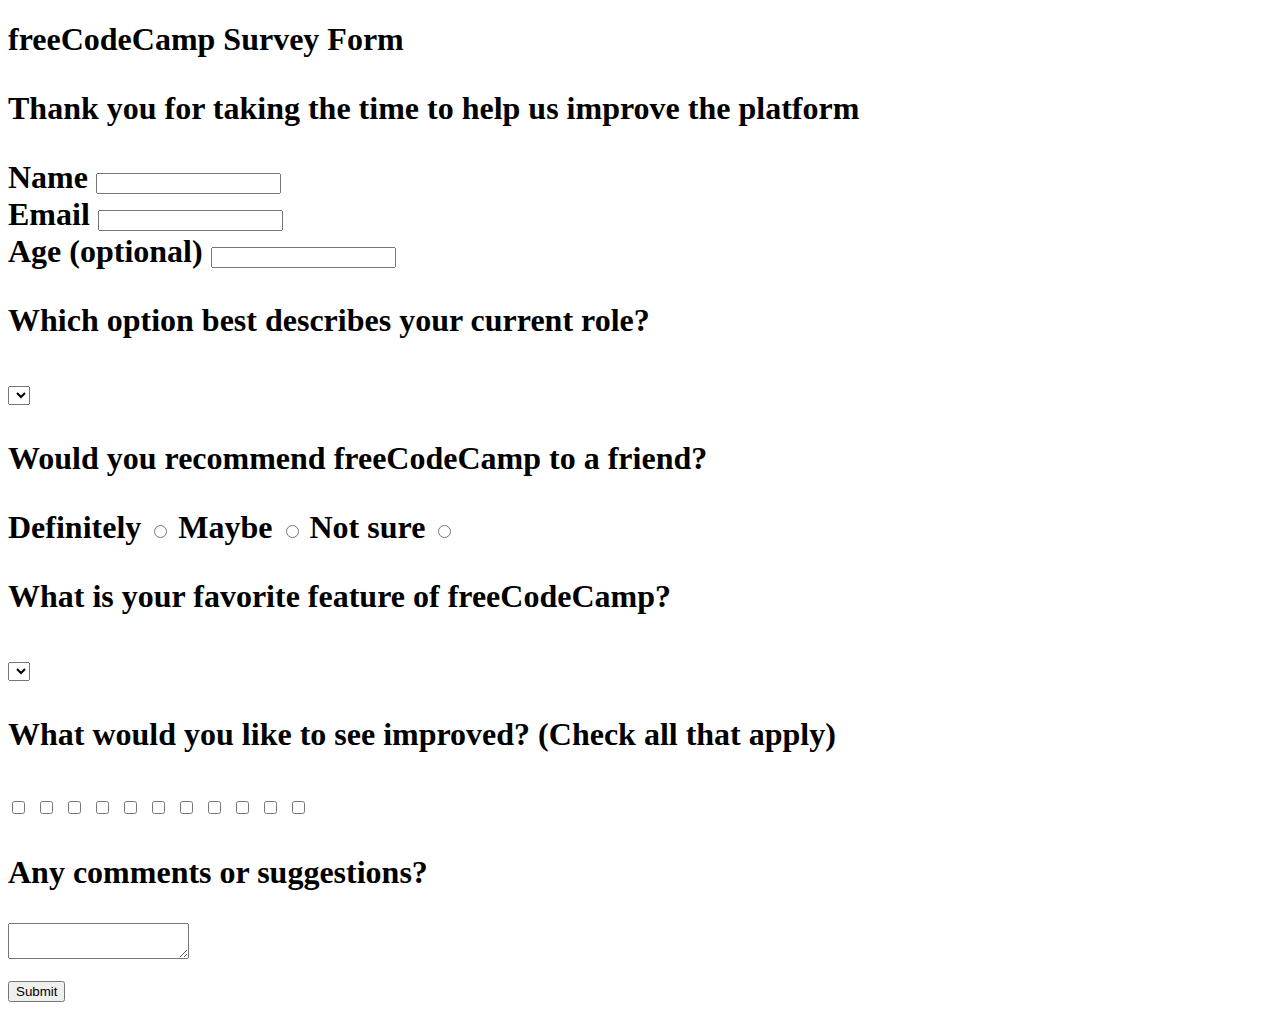
==== freeCodeCamp Survey Form/index.html @ 5b6fc9d6 "Create index.html" ====
<!DOCTYPE html>
<html lang="en">
<head>
    <meta charset="UTF-8">
    <meta http-equiv="X-UA-Compatible" content="IE=edge">
    <meta name="viewport" content="width=device-width, initial-scale=1.0">
    <link rel="stylesheet" href="styles.css">
    <title>freeCodeCamp Survey Form</title>
</head>
<body>
    <h1 id="title">freeCodeCamp Survey Form<h1>
        <p id="description">Thank you for taking the time to help us improve the platform</p>
        <form id="survey-form">
          <div><label>Name <input></label></div>
          <div><label>Email <input></label></div>
          <div><label>Age (optional) <input></label></div>
          <div>
                <p>Which option best describes your current role?</p>  
            <select>
                    <option></option>
                    <option></option>
                    <option></option>
                    <option></option>
                    <option></option>
                    <option></option>
            </select>
          </div>
           <div>
                <p>Would you recommend freeCodeCamp to a friend?</p>
                <label>Definitely <input type="radio"></label>
                <label>Maybe <input type="radio"></label>
                <label>Not sure <input type="radio"></label>
           </div>
           <div>
            <p>What is your favorite feature of freeCodeCamp?</p>  
                <select>
                    <option></option>
                    <option></option>
                    <option></option>
                    <option></option>
                    <option></option>
                </select>
           </div>
           <div>
                <p>What would you like to see improved? (Check all that apply)</p>
                <label><input type="checkbox"></label>
                <label><input type="checkbox"></label>
                <label><input type="checkbox"></label>
                <label><input type="checkbox"></label>
                <label><input type="checkbox"></label>
                <label><input type="checkbox"></label>
                <label><input type="checkbox"></label>
                <label><input type="checkbox"></label>
                <label><input type="checkbox"></label>
                <label><input type="checkbox"></label>
                <label><input type="checkbox"></label>
           </div>
           <div>
                <p>Any comments or suggestions?</p>
                <label><textarea></textarea></label>
           </div>
           <div>
            <button>Submit</button>
           </div>
        </form>
</body>
</html>
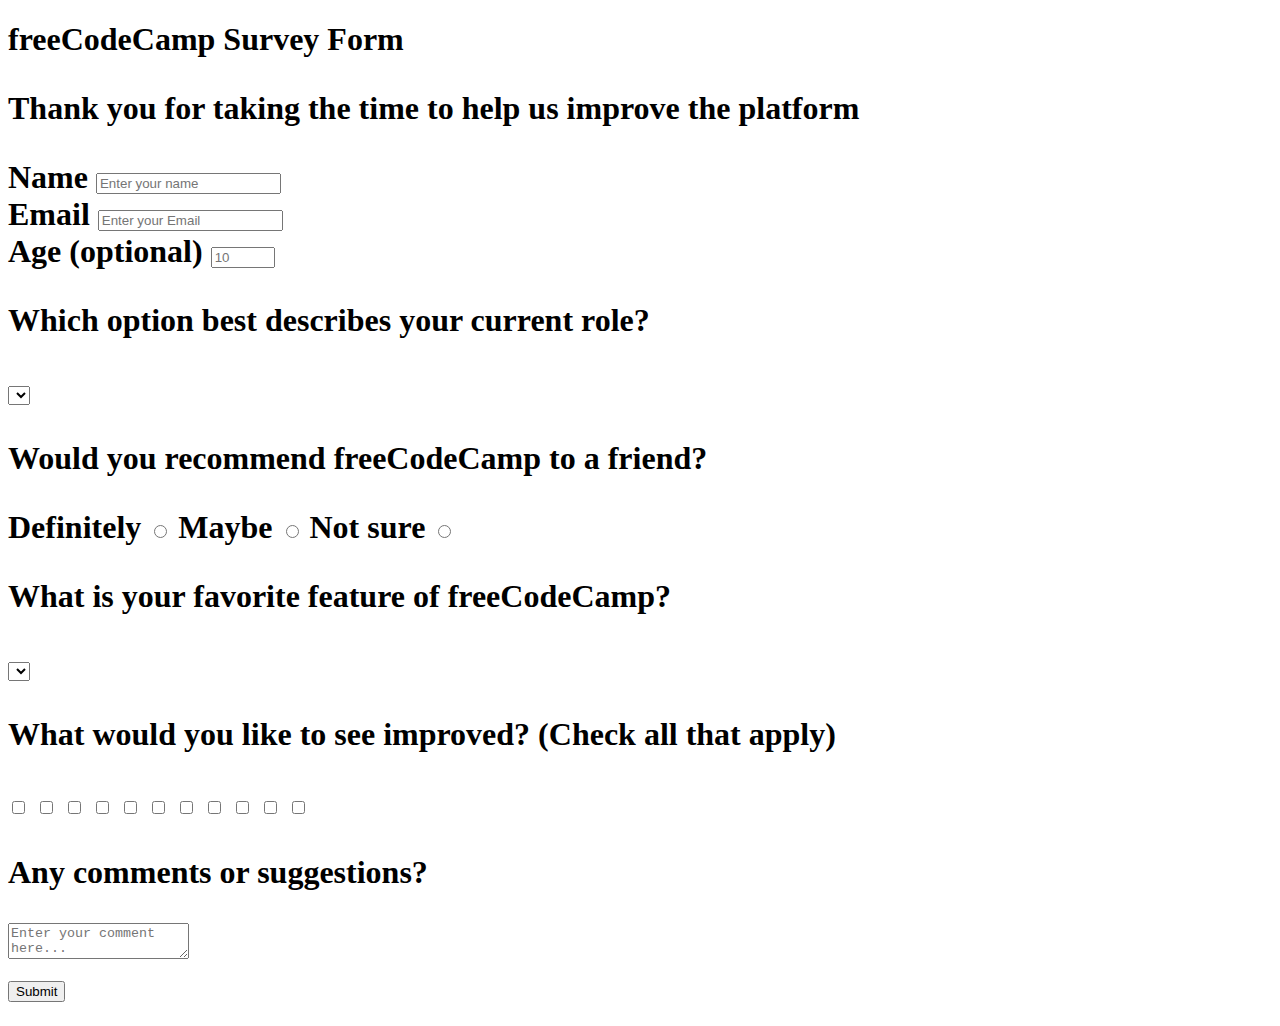
==== commit 41c961c8: "Update index.html" ====
--- a/freeCodeCamp Survey Form/index.html
+++ b/freeCodeCamp Survey Form/index.html
@@ -11,12 +11,12 @@
     <h1 id="title">freeCodeCamp Survey Form<h1>
         <p id="description">Thank you for taking the time to help us improve the platform</p>
         <form id="survey-form">
-          <div><label>Name <input></label></div>
-          <div><label>Email <input></label></div>
-          <div><label>Age (optional) <input></label></div>
+          <div><label id="name-label" for="name">Name <input id="name" type="text" placeholder="Enter your name" required></label></div>
+          <div><label id="email-label" for="email">Email <input id="email" type="email" placeholder="Enter your Email" required></label></div>
+          <div><label id="number-label" for="number">Age (optional) <input id="number" placeholder="10" type="number" pattern="[a-z0-5]{8,}" min="13" max="120" required></label></div>
           <div>
                 <p>Which option best describes your current role?</p>  
-            <select>
+            <select id="dropdown">
                     <option></option>
                     <option></option>
                     <option></option>
@@ -33,7 +33,7 @@
            </div>
            <div>
             <p>What is your favorite feature of freeCodeCamp?</p>  
-                <select>
+                <select id="dropdown">
                     <option></option>
                     <option></option>
                     <option></option>
@@ -57,10 +57,10 @@
            </div>
            <div>
                 <p>Any comments or suggestions?</p>
-                <label><textarea></textarea></label>
+                <label><textarea placeholder="Enter your comment here..."></textarea></label>
            </div>
            <div>
-            <button>Submit</button>
+            <button id="submit">Submit</button>
            </div>
         </form>
 </body>
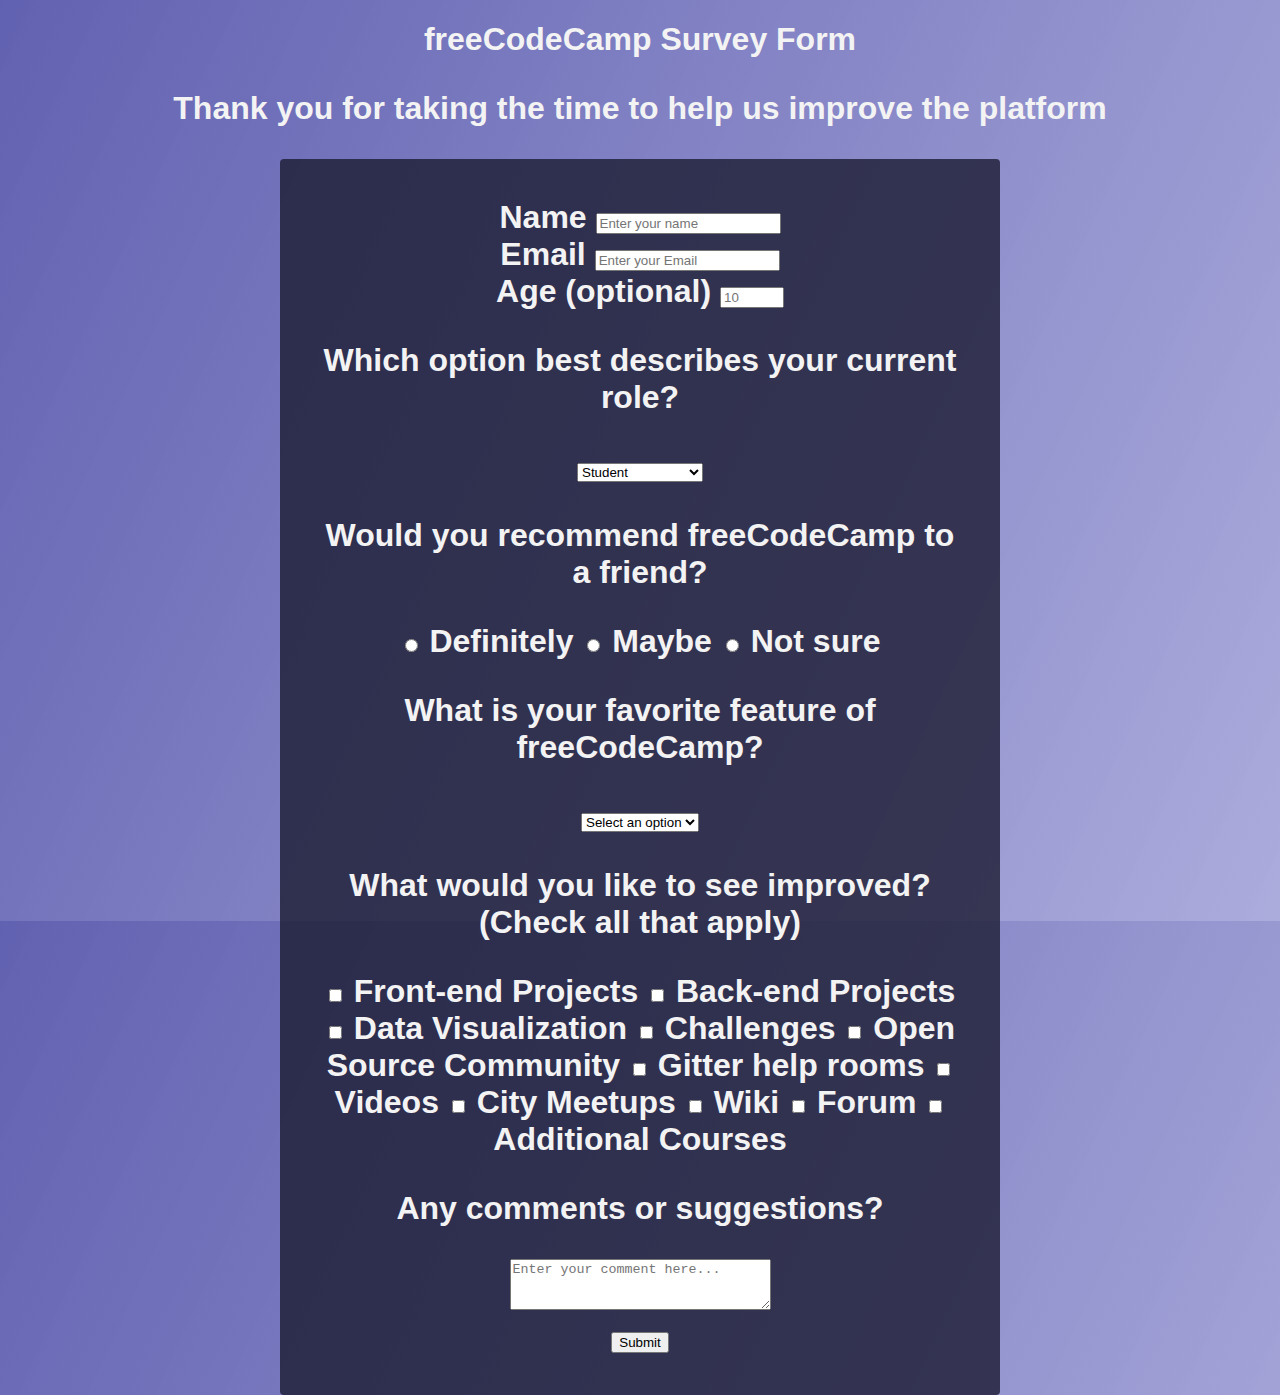
==== commit c81d7a8c: "Update index.html" ====
--- a/freeCodeCamp Survey Form/index.html
+++ b/freeCodeCamp Survey Form/index.html
@@ -17,47 +17,46 @@
           <div>
                 <p>Which option best describes your current role?</p>  
             <select id="dropdown">
-                    <option></option>
-                    <option></option>
-                    <option></option>
-                    <option></option>
-                    <option></option>
-                    <option></option>
+                    <option value="">Student</option>
+                    <option value="1">Full Time Job</option>
+                    <option value="2">Full Time Learner</option>
+                    <option value="3">Prefer not to say</option>
+                    <option value="4">Other</option>
             </select>
           </div>
            <div>
                 <p>Would you recommend freeCodeCamp to a friend?</p>
-                <label>Definitely <input type="radio"></label>
-                <label>Maybe <input type="radio"></label>
-                <label>Not sure <input type="radio"></label>
+                <label><input type="radio"  name="recommend" value="Definitely"> Definitely</label>
+                <label><input type="radio"  name="recommend" value="Maybe"> Maybe</label>
+                <label><input type="radio"  name="recommend" value="Not sure"> Not sure</label>
            </div>
            <div>
             <p>What is your favorite feature of freeCodeCamp?</p>  
                 <select id="dropdown">
-                    <option></option>
-                    <option></option>
-                    <option></option>
-                    <option></option>
-                    <option></option>
+                    <option value="">Select an option</option>
+                    <option value="1">Challenges</option>
+                    <option value="2">Projects</option>
+                    <option value="3">Community</option>
+                    <option value="4">Open Source</option>
                 </select>
            </div>
            <div>
                 <p>What would you like to see improved? (Check all that apply)</p>
-                <label><input type="checkbox"></label>
-                <label><input type="checkbox"></label>
-                <label><input type="checkbox"></label>
-                <label><input type="checkbox"></label>
-                <label><input type="checkbox"></label>
-                <label><input type="checkbox"></label>
-                <label><input type="checkbox"></label>
-                <label><input type="checkbox"></label>
-                <label><input type="checkbox"></label>
-                <label><input type="checkbox"></label>
-                <label><input type="checkbox"></label>
+                <label><input type="checkbox" name="prefer" value="Front-end Projects"> Front-end Projects </label>
+                <label><input type="checkbox" name="prefer" value="Back-end Projects"> Back-end Projects</label>
+                <label><input type="checkbox" name="prefer" value="Data Visualization"> Data Visualization</label>
+                <label><input type="checkbox" name="prefer" value="Challenges"> Challenges</label>
+                <label><input type="checkbox" name="prefer" value="Open Source Community"> Open Source Community</label>
+                <label><input type="checkbox" name="prefer" value="Gitter help rooms"> Gitter help rooms</label>
+                <label><input type="checkbox" name="prefer" value="Videos"> Videos</label>
+                <label><input type="checkbox" name="prefer" value="City Meetups"> City Meetups</label>
+                <label><input type="checkbox" name="prefer" value="Wiki"> Wiki</label>
+                <label><input type="checkbox" name="prefer" value="Forum"> Forum</label>
+                <label><input type="checkbox" name="prefer" value="Additional Courses"> Additional Courses</label>
            </div>
            <div>
                 <p>Any comments or suggestions?</p>
-                <label><textarea placeholder="Enter your comment here..."></textarea></label>
+                <label><textarea name="comment" rows="3" cols="30" placeholder="Enter your comment here..."></textarea></label>
            </div>
            <div>
             <button id="submit">Submit</button>
--- a/freeCodeCamp Survey Form/styles.css
+++ b/freeCodeCamp Survey Form/styles.css
@@ -0,0 +1,23 @@
+body {
+  width: 100%;
+  height: 100vh;
+  background-image: linear-gradient( 115deg, rgba(58, 58, 158, 0.8), rgba(136, 136, 206, 0.7) ), url(https://cdn.freecodecamp.org/testable-projects-fcc/images/survey-form-background.jpeg);
+  color: #f3f3f3;
+  margin: 0;
+  font-family:'Poppins', sans-serif ;
+  font-size: 1rem;
+}
+
+form {
+    width: 80vw;
+    min-width: 480px;
+    max-width: 640px;
+    background-color: rgba(27, 27, 50, 0.8);
+    border-radius: 0.25rem;
+    margin: 0 auto;
+    padding: 2.5rem;
+}
+
+h1, p {
+    text-align: center;
+}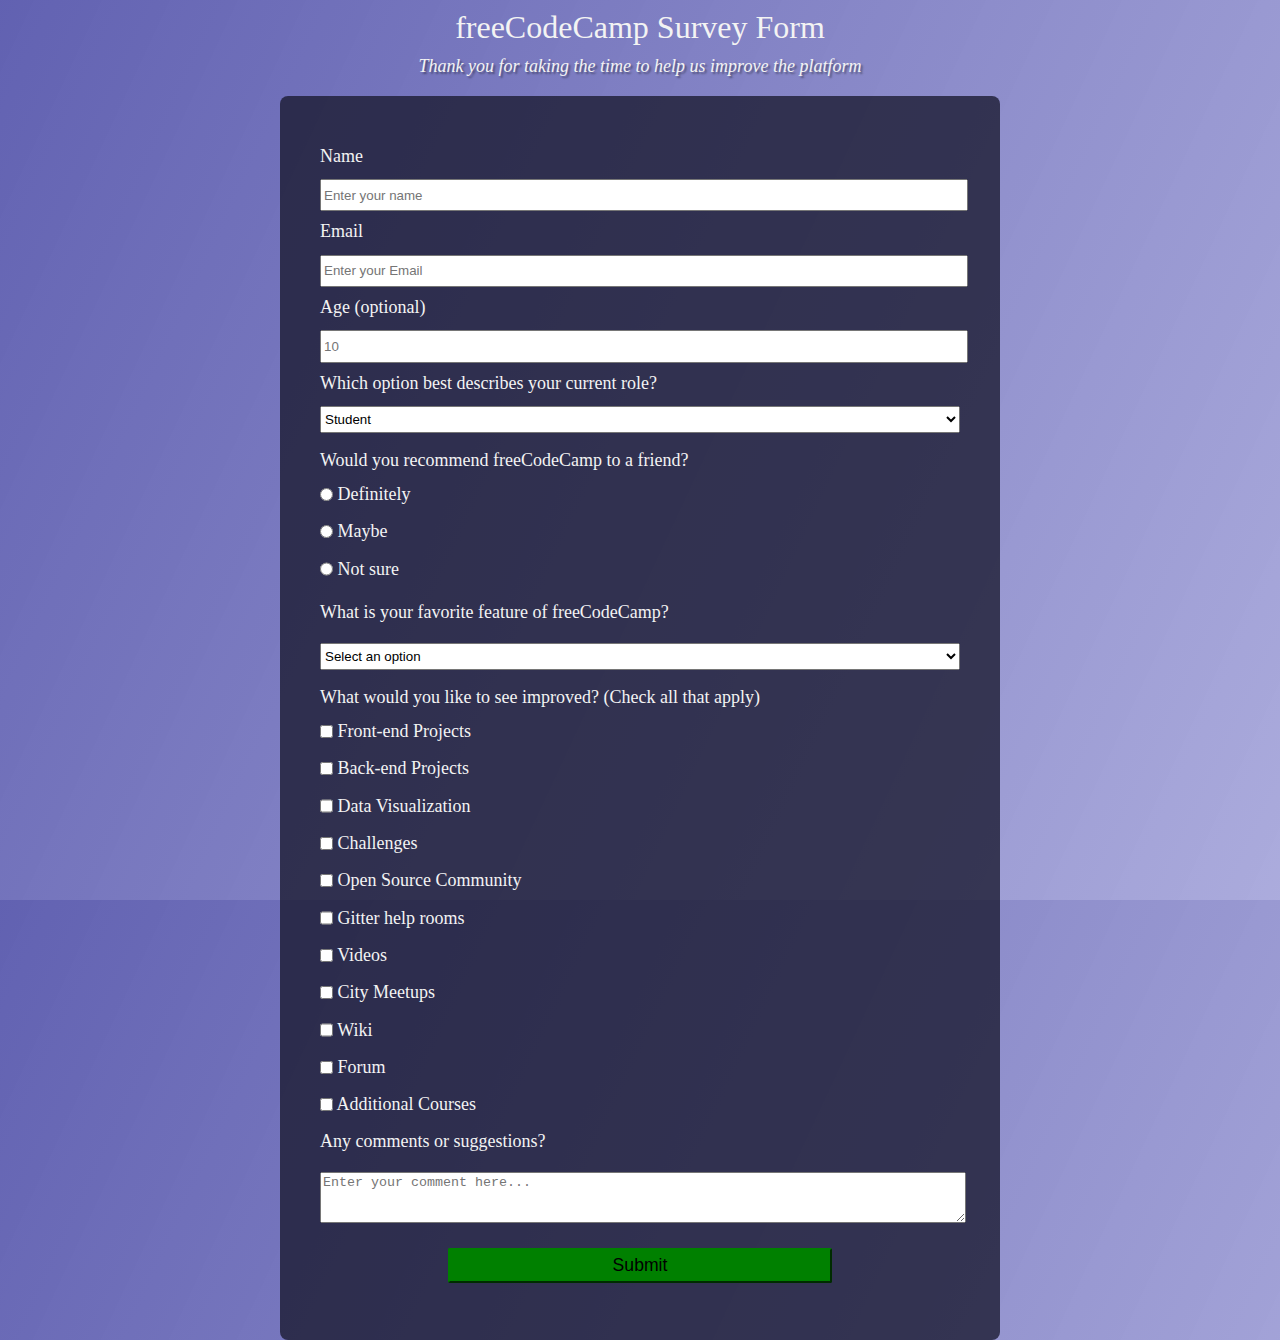
==== commit da716a4a: "Update index.html" ====
--- a/freeCodeCamp Survey Form/index.html
+++ b/freeCodeCamp Survey Form/index.html
@@ -8,29 +8,31 @@
     <title>freeCodeCamp Survey Form</title>
 </head>
 <body>
-    <h1 id="title">freeCodeCamp Survey Form<h1>
-        <p id="description">Thank you for taking the time to help us improve the platform</p>
+    <div class="title">
+    <h1 id="title">freeCodeCamp Survey Form</h1>
+    <p id="description" class="description">Thank you for taking the time to help us improve the platform</p>
+    </div>
         <form id="survey-form">
           <div><label id="name-label" for="name">Name <input id="name" type="text" placeholder="Enter your name" required></label></div>
           <div><label id="email-label" for="email">Email <input id="email" type="email" placeholder="Enter your Email" required></label></div>
           <div><label id="number-label" for="number">Age (optional) <input id="number" placeholder="10" type="number" pattern="[a-z0-5]{8,}" min="13" max="120" required></label></div>
           <div>
-                <p>Which option best describes your current role?</p>  
-            <select id="dropdown">
+            <label>Which option best describes your current role?
+             <select id="dropdown">
                     <option value="">Student</option>
                     <option value="1">Full Time Job</option>
                     <option value="2">Full Time Learner</option>
                     <option value="3">Prefer not to say</option>
                     <option value="4">Other</option>
-            </select>
-          </div>
-           <div>
+             </select>
+            </label>  
+           <div class="recommend">
                 <p>Would you recommend freeCodeCamp to a friend?</p>
-                <label><input type="radio"  name="recommend" value="Definitely"> Definitely</label>
-                <label><input type="radio"  name="recommend" value="Maybe"> Maybe</label>
-                <label><input type="radio"  name="recommend" value="Not sure"> Not sure</label>
+                <label><input class="inline" type="radio"  name="recommend" value="Definitely"> Definitely</label>
+                <label><input class="inline" type="radio"  name="recommend" value="Maybe"> Maybe</label>
+                <label><input class="inline" type="radio"  name="recommend" value="Not sure"> Not sure</label>
            </div>
-           <div>
+           <div class="dropdown">
             <p>What is your favorite feature of freeCodeCamp?</p>  
                 <select id="dropdown">
                     <option value="">Select an option</option>
@@ -40,26 +42,26 @@
                     <option value="4">Open Source</option>
                 </select>
            </div>
-           <div>
+           <div class="prefer">
                 <p>What would you like to see improved? (Check all that apply)</p>
-                <label><input type="checkbox" name="prefer" value="Front-end Projects"> Front-end Projects </label>
-                <label><input type="checkbox" name="prefer" value="Back-end Projects"> Back-end Projects</label>
-                <label><input type="checkbox" name="prefer" value="Data Visualization"> Data Visualization</label>
-                <label><input type="checkbox" name="prefer" value="Challenges"> Challenges</label>
-                <label><input type="checkbox" name="prefer" value="Open Source Community"> Open Source Community</label>
-                <label><input type="checkbox" name="prefer" value="Gitter help rooms"> Gitter help rooms</label>
-                <label><input type="checkbox" name="prefer" value="Videos"> Videos</label>
-                <label><input type="checkbox" name="prefer" value="City Meetups"> City Meetups</label>
-                <label><input type="checkbox" name="prefer" value="Wiki"> Wiki</label>
-                <label><input type="checkbox" name="prefer" value="Forum"> Forum</label>
-                <label><input type="checkbox" name="prefer" value="Additional Courses"> Additional Courses</label>
+                <label><input class="inline" type="checkbox" name="prefer" value="Front-end Projects"> Front-end Projects </label>
+                <label><input class="inline" type="checkbox" name="prefer" value="Back-end Projects"> Back-end Projects</label>
+                <label><input class="inline" type="checkbox" name="prefer" value="Data Visualization"> Data Visualization</label>
+                <label><input class="inline" type="checkbox" name="prefer" value="Challenges"> Challenges</label>
+                <label><input class="inline" type="checkbox" name="prefer" value="Open Source Community"> Open Source Community</label>
+                <label><input class="inline" type="checkbox" name="prefer" value="Gitter help rooms"> Gitter help rooms</label>
+                <label><input class="inline" type="checkbox" name="prefer" value="Videos"> Videos</label>
+                <label><input class="inline" type="checkbox" name="prefer" value="City Meetups"> City Meetups</label>
+                <label><input class="inline" type="checkbox" name="prefer" value="Wiki"> Wiki</label>
+                <label><input class="inline" type="checkbox" name="prefer" value="Forum"> Forum</label>
+                <label><input class="inline"type="checkbox" name="prefer" value="Additional Courses"> Additional Courses</label>
            </div>
            <div>
                 <p>Any comments or suggestions?</p>
                 <label><textarea name="comment" rows="3" cols="30" placeholder="Enter your comment here..."></textarea></label>
            </div>
            <div>
-            <button id="submit">Submit</button>
+            <button id="submit" class="button">Submit</button>
            </div>
         </form>
 </body>
--- a/freeCodeCamp Survey Form/styles.css
+++ b/freeCodeCamp Survey Form/styles.css
@@ -4,8 +4,9 @@
   background-image: linear-gradient( 115deg, rgba(58, 58, 158, 0.8), rgba(136, 136, 206, 0.7) ), url(https://cdn.freecodecamp.org/testable-projects-fcc/images/survey-form-background.jpeg);
   color: #f3f3f3;
   margin: 0;
-  font-family:'Poppins', sans-serif ;
   font-size: 1rem;
+  font-weight: 400;
+  line-height: 1.4;
 }
 
 form {
@@ -13,11 +14,80 @@
     min-width: 480px;
     max-width: 640px;
     background-color: rgba(27, 27, 50, 0.8);
-    border-radius: 0.25rem;
+    border-radius: 0.50rem;
     margin: 0 auto;
     padding: 2.5rem;
 }
 
-h1, p {
-    text-align: center;
-}+.title {
+  width: 80vw;
+  min-width: 480px;
+  max-width: 640px;
+  margin: 0 auto;
+  padding: 0.5rem;
+}
+
+.title h1, p {
+  text-align: center;
+  margin-top: 0;
+  margin-bottom: 0.5rem;
+}
+
+.title p {
+  text-align: center;
+  font-style: italic;
+  font-weight: 200;
+  text-shadow: 2px 2px 2px rgba(0, 0, 0, 0.4);
+}
+
+h1{
+  font-weight: 400;
+  line-height: 1.2;
+}
+
+p {
+    margin-top: 0;
+    text-align: left;
+    margin-bottom: 0.5rem;
+    font-size: 1.125rem;
+}
+
+
+label {
+    display: block;
+    margin: 0.5rem 0;
+    font-size: 1.125rem;
+    margin-bottom: 0.5rem;
+  }
+
+ input, textarea, select {
+   width: 100%;
+   margin: 10px 0 0;
+   min-height: 2em;
+  }
+
+  .inline{
+    width: unset;
+    margin: 0 0 0.2em 0;
+    vertical-align: middle;
+  }
+
+  .recommend, .dropdown, .prefer{
+    margin-top: 15px;
+  } 
+
+  .button {
+    display: block;
+    width: 60%;
+    margin: 1em auto;
+    height: 2em;
+    font-size: 1.1rem;
+    background-color:green;
+    border-color: green;
+    border-radius: 2px;
+    min-width: 300px;
+  }
+
+
+
+
